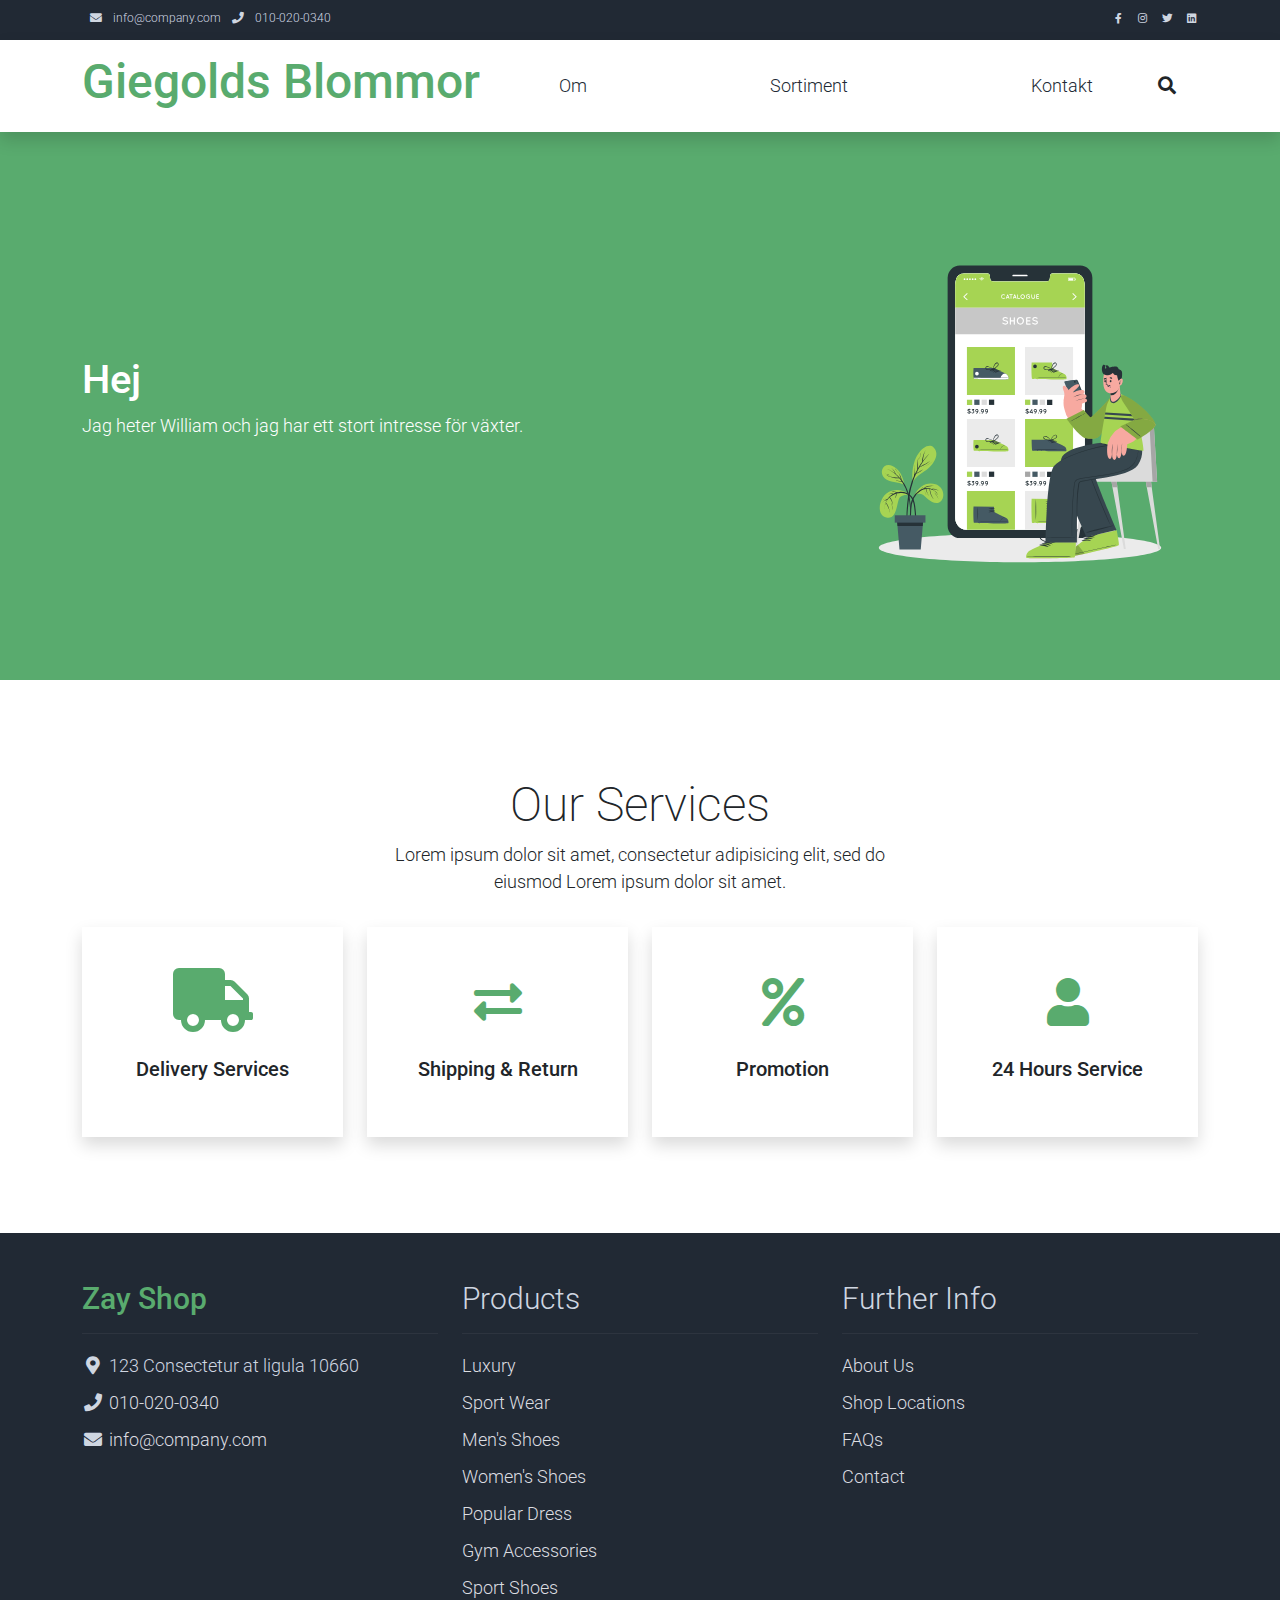
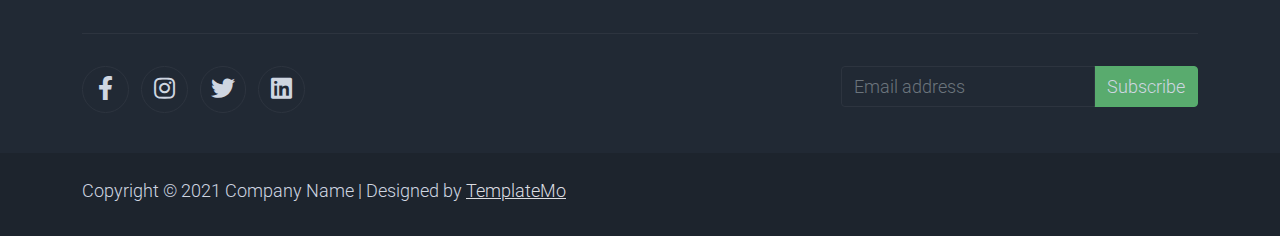
==== index.html @ 971dafe3 "first test ^^^^^^^^^^^" ====
<!DOCTYPE html>
<html lang="en">

<head>
    <title>Williams Blommor - hem</title>
    <meta charset="utf-8">
    <meta name="viewport" content="width=device-width, initial-scale=1">

    <link rel="apple-touch-icon" href="assets/img/apple-icon.png">
    <link rel="shortcut icon" type="image/x-icon" href="assets/img/favicon.ico">

    <link rel="stylesheet" href="assets/css/bootstrap.min.css">
    <link rel="stylesheet" href="assets/css/templatemo.css">
    <link rel="stylesheet" href="assets/css/custom.css">

    <!-- Load fonts style after rendering the layout styles -->
    <link rel="stylesheet" href="https://fonts.googleapis.com/css2?family=Roboto:wght@100;200;300;400;500;700;900&display=swap">
    <link rel="stylesheet" href="assets/css/fontawesome.min.css">
<!--
    
TemplateMo 559 Zay Shop

https://templatemo.com/tm-559-zay-shop

-->
</head>

<body>
    <!-- Start Top Nav -->
    <nav class="navbar navbar-expand-lg bg-dark navbar-light d-none d-lg-block" id="templatemo_nav_top">
        <div class="container text-light">
            <div class="w-100 d-flex justify-content-between">
                <div>
                    <i class="fa fa-envelope mx-2"></i>
                    <a class="navbar-sm-brand text-light text-decoration-none" href="mailto:info@company.com">info@company.com</a>
                    <i class="fa fa-phone mx-2"></i>
                    <a class="navbar-sm-brand text-light text-decoration-none" href="tel:010-020-0340">010-020-0340</a>
                </div>
                <div>
                    <a class="text-light" href="https://fb.com/templatemo" target="_blank" rel="sponsored"><i class="fab fa-facebook-f fa-sm fa-fw me-2"></i></a>
                    <a class="text-light" href="https://www.instagram.com/" target="_blank"><i class="fab fa-instagram fa-sm fa-fw me-2"></i></a>
                    <a class="text-light" href="https://twitter.com/" target="_blank"><i class="fab fa-twitter fa-sm fa-fw me-2"></i></a>
                    <a class="text-light" href="https://www.linkedin.com/" target="_blank"><i class="fab fa-linkedin fa-sm fa-fw"></i></a>
                </div>
            </div>
        </div>
    </nav>
    <!-- Close Top Nav -->


    <!-- Header -->
    <nav class="navbar navbar-expand-lg navbar-light shadow">
        <div class="container d-flex justify-content-between align-items-center">

            <a class="navbar-brand text-success logo h1 align-self-center" href="index.html">
                Giegolds Blommor
            </a>

            <button class="navbar-toggler border-0" type="button" data-bs-toggle="collapse" data-bs-target="#templatemo_main_nav" aria-controls="navbarSupportedContent" aria-expanded="false" aria-label="Toggle navigation">
                <span class="navbar-toggler-icon"></span>
            </button>

            <div class="align-self-center collapse navbar-collapse flex-fill  d-lg-flex justify-content-lg-between" id="templatemo_main_nav">
                <div class="flex-fill">
                    <ul class="nav navbar-nav d-flex justify-content-between mx-lg-auto">
                        <li class="nav-item">
                            <a class="nav-link" href="index.html">Om</a>
                        </li>
                        <li class="nav-item">
                            <a class="nav-link" href="shop.html">Sortiment</a>
                        </li>
                        <li class="nav-item">
                            <a class="nav-link" href="contact.html">Kontakt</a>
                        </li>
                    </ul>
                </div>
                <div class="navbar align-self-center d-flex">
                    <div class="d-lg-none flex-sm-fill mt-3 mb-4 col-7 col-sm-auto pr-3">
                        <div class="input-group">
                            <input type="text" class="form-control" id="inputMobileSearch" placeholder="Search ...">
                            <div class="input-group-text">
                                <i class="fa fa-fw fa-search"></i>
                            </div>
                        </div>
                    </div>
                    <a class="nav-icon d-none d-lg-inline" href="#" data-bs-toggle="modal" data-bs-target="#templatemo_search">
                        <i class="fa fa-fw fa-search text-dark mr-2"></i>
                    </a>
                </div>
            </div>

        </div>
    </nav>
    <!-- Close Header -->

    <!-- Modal -->
    <div class="modal fade bg-white" id="templatemo_search" tabindex="-1" role="dialog" aria-labelledby="exampleModalLabel" aria-hidden="true">
        <div class="modal-dialog modal-lg" role="document">
            <div class="w-100 pt-1 mb-5 text-right">
                <button type="button" class="btn-close" data-bs-dismiss="modal" aria-label="Close"></button>
            </div>
            <form action="" method="get" class="modal-content modal-body border-0 p-0">
                <div class="input-group mb-2">
                    <input type="text" class="form-control" id="inputModalSearch" name="q" placeholder="Search ...">
                    <button type="submit" class="input-group-text bg-success text-light">
                        <i class="fa fa-fw fa-search text-white"></i>
                    </button>
                </div>
            </form>
        </div>
    </div>



    <section class="bg-success py-5">
        <div class="container">
            <div class="row align-items-center py-5">
                <div class="col-md-8 text-white">
                    <h1>Hej</h1>
                    <p>
                        Jag heter William och jag har ett stort intresse för växter.
                    </p>
                </div>
                <div class="col-md-4">
                    <img src="assets/img/about-hero.svg" alt="About Hero">
                </div>
            </div>
        </div>
    </section>
    <!-- Close Banner -->

    <!-- Start Section -->
    <section class="container py-5">
        <div class="row text-center pt-5 pb-3">
            <div class="col-lg-6 m-auto">
                <h1 class="h1">Our Services</h1>
                <p>
                    Lorem ipsum dolor sit amet, consectetur adipisicing elit, sed do eiusmod
                    Lorem ipsum dolor sit amet.
                </p>
            </div>
        </div>
        <div class="row">

            <div class="col-md-6 col-lg-3 pb-5">
                <div class="h-100 py-5 services-icon-wap shadow">
                    <div class="h1 text-success text-center"><i class="fa fa-truck fa-lg"></i></div>
                    <h2 class="h5 mt-4 text-center">Delivery Services</h2>
                </div>
            </div>

            <div class="col-md-6 col-lg-3 pb-5">
                <div class="h-100 py-5 services-icon-wap shadow">
                    <div class="h1 text-success text-center"><i class="fas fa-exchange-alt"></i></div>
                    <h2 class="h5 mt-4 text-center">Shipping & Return</h2>
                </div>
            </div>

            <div class="col-md-6 col-lg-3 pb-5">
                <div class="h-100 py-5 services-icon-wap shadow">
                    <div class="h1 text-success text-center"><i class="fa fa-percent"></i></div>
                    <h2 class="h5 mt-4 text-center">Promotion</h2>
                </div>
            </div>

            <div class="col-md-6 col-lg-3 pb-5">
                <div class="h-100 py-5 services-icon-wap shadow">
                    <div class="h1 text-success text-center"><i class="fa fa-user"></i></div>
                    <h2 class="h5 mt-4 text-center">24 Hours Service</h2>
                </div>
            </div>
        </div>
    </section>
    <!-- End Section -->

    <!-- Start Footer -->
    <footer class="bg-dark" id="tempaltemo_footer">
        <div class="container">
            <div class="row">

                <div class="col-md-4 pt-5">
                    <h2 class="h2 text-success border-bottom pb-3 border-light logo">Zay Shop</h2>
                    <ul class="list-unstyled text-light footer-link-list">
                        <li>
                            <i class="fas fa-map-marker-alt fa-fw"></i>
                            123 Consectetur at ligula 10660
                        </li>
                        <li>
                            <i class="fa fa-phone fa-fw"></i>
                            <a class="text-decoration-none" href="tel:010-020-0340">010-020-0340</a>
                        </li>
                        <li>
                            <i class="fa fa-envelope fa-fw"></i>
                            <a class="text-decoration-none" href="mailto:info@company.com">info@company.com</a>
                        </li>
                    </ul>
                </div>

                <div class="col-md-4 pt-5">
                    <h2 class="h2 text-light border-bottom pb-3 border-light">Products</h2>
                    <ul class="list-unstyled text-light footer-link-list">
                        <li><a class="text-decoration-none" href="#">Luxury</a></li>
                        <li><a class="text-decoration-none" href="#">Sport Wear</a></li>
                        <li><a class="text-decoration-none" href="#">Men's Shoes</a></li>
                        <li><a class="text-decoration-none" href="#">Women's Shoes</a></li>
                        <li><a class="text-decoration-none" href="#">Popular Dress</a></li>
                        <li><a class="text-decoration-none" href="#">Gym Accessories</a></li>
                        <li><a class="text-decoration-none" href="#">Sport Shoes</a></li>
                    </ul>
                </div>

                <div class="col-md-4 pt-5">
                    <h2 class="h2 text-light border-bottom pb-3 border-light">Further Info</h2>
                    <ul class="list-unstyled text-light footer-link-list">
                        <li><a class="text-decoration-none" href="#">About Us</a></li>
                        <li><a class="text-decoration-none" href="#">Shop Locations</a></li>
                        <li><a class="text-decoration-none" href="#">FAQs</a></li>
                        <li><a class="text-decoration-none" href="#">Contact</a></li>
                    </ul>
                </div>

            </div>

            <div class="row text-light mb-4">
                <div class="col-12 mb-3">
                    <div class="w-100 my-3 border-top border-light"></div>
                </div>
                <div class="col-auto me-auto">
                    <ul class="list-inline text-left footer-icons">
                        <li class="list-inline-item border border-light rounded-circle text-center">
                            <a rel="nofollow" class="text-light text-decoration-none" target="_blank" href="http://fb.com/templatemo"><i class="fab fa-facebook-f fa-lg fa-fw"></i></a>
                        </li>
                        <li class="list-inline-item border border-light rounded-circle text-center">
                            <a class="text-light text-decoration-none" target="_blank" href="https://www.instagram.com/"><i class="fab fa-instagram fa-lg fa-fw"></i></a>
                        </li>
                        <li class="list-inline-item border border-light rounded-circle text-center">
                            <a class="text-light text-decoration-none" target="_blank" href="https://twitter.com/"><i class="fab fa-twitter fa-lg fa-fw"></i></a>
                        </li>
                        <li class="list-inline-item border border-light rounded-circle text-center">
                            <a class="text-light text-decoration-none" target="_blank" href="https://www.linkedin.com/"><i class="fab fa-linkedin fa-lg fa-fw"></i></a>
                        </li>
                    </ul>
                </div>
                <div class="col-auto">
                    <label class="sr-only" for="subscribeEmail">Email address</label>
                    <div class="input-group mb-2">
                        <input type="text" class="form-control bg-dark border-light" id="subscribeEmail" placeholder="Email address">
                        <div class="input-group-text btn-success text-light">Subscribe</div>
                    </div>
                </div>
            </div>
        </div>

        <div class="w-100 bg-black py-3">
            <div class="container">
                <div class="row pt-2">
                    <div class="col-12">
                        <p class="text-left text-light">
                            Copyright &copy; 2021 Company Name 
                            | Designed by <a rel="sponsored" href="https://templatemo.com/page/1" target="_blank">TemplateMo</a>
                        </p>
                    </div>
                </div>
            </div>
        </div>

    </footer>
    <!-- End Footer -->

    <!-- Start Script -->
    <script src="assets/js/jquery-1.11.0.min.js"></script>
    <script src="assets/js/jquery-migrate-1.2.1.min.js"></script>
    <script src="assets/js/bootstrap.bundle.min.js"></script>
    <script src="assets/js/templatemo.js"></script>
    <script src="assets/js/custom.js"></script>
    <!-- End Script -->
</body>

</html>
---- assets/css/templatemo.css ----
/*

TemplateMo 559 Zay Shop

https://templatemo.com/tm-559-zay-shop

---------------------------------------------
Table of contents
------------------------------------------------
1. Typography
2. General
3. Nav
4. Hero Carousel
5. Accordion
6. Shop
7. Product
8. Carousel Hero
9. Carousel Brand
10. Services
11. Contact map
12. Footer
13. Small devices (landscape phones, 576px and up)
14. Medium devices (tablets, 768px and up)
15. Large devices (desktops, 992px and up)
16. Extra large devices (large desktops, 1200px and up)
--------------------------------------------- */




/* Typography */
body, ul, li, p, a, label, input, div {
  font-family: 'Roboto', sans-serif;
  font-size: 18px !important;
  font-weight: 300 !important;
}
.h1 {
  font-family: 'Roboto', sans-serif;
  font-size: 48px !important;
  font-weight: 200 !important;
}
.h2 {
  font-family: 'Roboto', sans-serif;
  font-size: 30px !important;
  font-weight: 300;
}
.h3 {
  font-family: 'Roboto', sans-serif;
  font-size: 22px !important;
}
/* General */
.logo { font-weight: 500 !important;}
.text-warning {  color: #ede861 !important;}
.text-muted { color: #bcbcbc !important;}
.text-success { color: #59ab6e !important;}
.text-light { color: #cfd6e1 !important;}
.bg-dark { background-color: #212934 !important;}
.bg-light { background-color: #e9eef5 !important;}
.bg-black { background-color: #1d242d !important;}
.bg-success { background-color: #59ab6e !important;}
.btn-success {
  background-color: #59ab6e !important;
  border-color: #56ae6c !important;
}
.pagination .page-link:hover {color: #000;}
.pagination .page-link:hover, .pagination .page-link.active {
  background-color: #69bb7e;
  color: #fff;
}
/* Nav */
#templatemo_nav_top { min-height: 40px;}
#templatemo_nav_top * { font-size: .9em !important;}
#templatemo_main_nav a { color: #212934;}
#templatemo_main_nav a:hover { color: #69bb7e;}
#templatemo_main_nav .navbar .nav-icon { margin-right: 20px;}

/* Hero Carousel */
#template-mo-zay-hero-carousel { background: #efefef !important;}
/* Accordion */
.templatemo-accordion a { color: #000;}
.templatemo-accordion a:hover { color: #333d4a;}
/* Shop */
.shop-top-menu a:hover { color: #69bb7e !important;}
/* Product */
.product-wap { box-shadow: 0px 5px 10px 0px rgba(0, 0, 0, 0.10);}
.product-wap .product-color-dot.color-dot-red { background:#f71515;}
.product-wap .product-color-dot.color-dot-blue { background:#6db4fe;}
.product-wap .product-color-dot.color-dot-black { background:#000000;}
.product-wap .product-color-dot.color-dot-light { background:#e0e0e0;}
.product-wap .product-color-dot.color-dot-green { background:#0bff7e;}
.card.product-wap .card .product-overlay {
  background: rgba(0,0,0,.2);
  visibility: hidden;
  opacity: 0;
  transition: .3s;
}
.card.product-wap:hover .card .product-overlay {
  visibility: visible;
  opacity: 1;
}
.card.product-wap a { color: #000;}
#carousel-related-product .slick-slide:focus { outline: none !important;}
#carousel-related-product .slick-dots li button:before {
  font-size: 15px;
  margin-top: 20px;
}
/* Brand */
.brand-img {
  filter: grayscale(100%);
  opacity: 0.5;
  transition: .5s;
}
.brand-img:hover {
  filter: grayscale(0%);
  opacity: 1;
}
/* Carousel Hero */
#template-mo-zay-hero-carousel .carousel-indicators li {
  margin-top: -50px;
  background-color: #59ab6e;
}
#template-mo-zay-hero-carousel .carousel-control-next i,
#template-mo-zay-hero-carousel .carousel-control-prev i {
  color: #59ab6e !important;
  font-size: 2.8em !important;
}
/* Carousel Brand */
.tempaltemo-carousel .h1 {
  font-size: .5em !important;
  color: #000 !important;
}
/* Services */
.services-icon-wap {transition: .3s;}
.services-icon-wap:hover, .services-icon-wap:hover i {color: #fff;}
.services-icon-wap:hover {background: #69bb7e;}
/* Contact map */
.leaflet-control a, .leaflet-control { font-size: 10px !important;}
.form-control { border: 1px solid #e8e8e8;}
/* Footer */
#tempaltemo_footer a { color: #dcdde1;}
#tempaltemo_footer a:hover { color: #68bb7d;}
#tempaltemo_footer ul.footer-link-list li { padding-top: 10px;}
#tempaltemo_footer ul.footer-icons li {
  width: 2.6em;
  height: 2.6em;
  line-height: 2.6em;
}
#tempaltemo_footer ul.footer-icons li:hover {
  background-color: #cfd6e1;
  transition: .5s;
}
#tempaltemo_footer ul.footer-icons li:hover i {
  color: #212934;
  transition: .5s;
}
#tempaltemo_footer .border-light { border-color: #2d343f !important;}
/*
// Extra small devices (portrait phones, less than 576px)
// No media query since this is the default in Bootstrap
*/
/* Small devices (landscape phones, 576px and up)*/
.product-wap .h3, .product-wap li, .product-wap i, .product-wap p {
  font-size: 12px !important;
}
.product-wap .product-color-dot {
  width: 6px;
  height: 6px;
}

@media (min-width: 576px) {
  .tempaltemo-carousel .h1 { font-size: 1em !important;}
}

/*// Medium devices (tablets, 768px and up)*/
@media (min-width: 768px) {
  #templatemo_main_nav .navbar-nav {max-width: 450px;}
 }

/* Large devices (desktops, 992px and up)*/
@media (min-width: 992px) {
  #templatemo_main_nav .navbar-nav {max-width: 550px;}
  #template-mo-zay-hero-carousel .carousel-item {min-height: 30rem !important;}
  .product-wap .h3, .product-wap li, .product-wap i, .product-wap p {font-size: 18px !important;}
  .product-wap .product-color-dot {
    width: 12px;
    height: 12px;
  }
}

/* Extra large devices (large desktops, 1200px and up)*/
@media (min-width: 1200px) {}
---- assets/css/custom.css ----
/* ------------------------------- CART PAGE -------------------------------- */
.products-container {
    max-width: 650px;
    justify-content: space-around;
    margin: 0 auto;
    margin-top: 50px;
}

.products-container ion-icon {
    font-size: 25px;
    color: blue;
    margin-left: 10px;
    margin-right: 10px;
    cursor: pointer;
}

.product-header{
    display: flex;
    justify-content: flex-start;
    width: 100%;
    max-width: 650px;
    border-bottom: 4px solid lightgray;
    margin: 0 auto;
}

.product-title {
    width: 45%;
}

.price {
    width: 15%;
    display: flex;
    border-bottom: 1px solid lightgray;
    align-items: center;
    margin: 0 auto;
}

.quantity {
    width: 30%;
    border-bottom: 1px solid lightgray;
    display: flex;
    align-items: center;
    margin: 0 auto;
}
.total {
    width: 10%;
    border-bottom: 1px solid lightgray;
    display: flex;
    align-items: center;
    margin: 0 auto;
}

.product{
    width: 45%;
    display: flex;
    justify-content: space-around;
    align-items: center;
    padding: 10px 0;
    border-bottom: 1px solid lightgray;
}

.product ion-icon{
    cursor: pointer;
}
.products{
    width: 100%;
    display: flex;
    flex-wrap: wrap;
}

.products img{
    width: 75px;
}

.basketTotalContainer{
    display: flex;
    justify-content: flex-end;
    width: 100%;
    padding: 10px 0;
}

.basketTotalTitle{
    width: 30%;
}

.basketTotal {
    width: 10%;
}
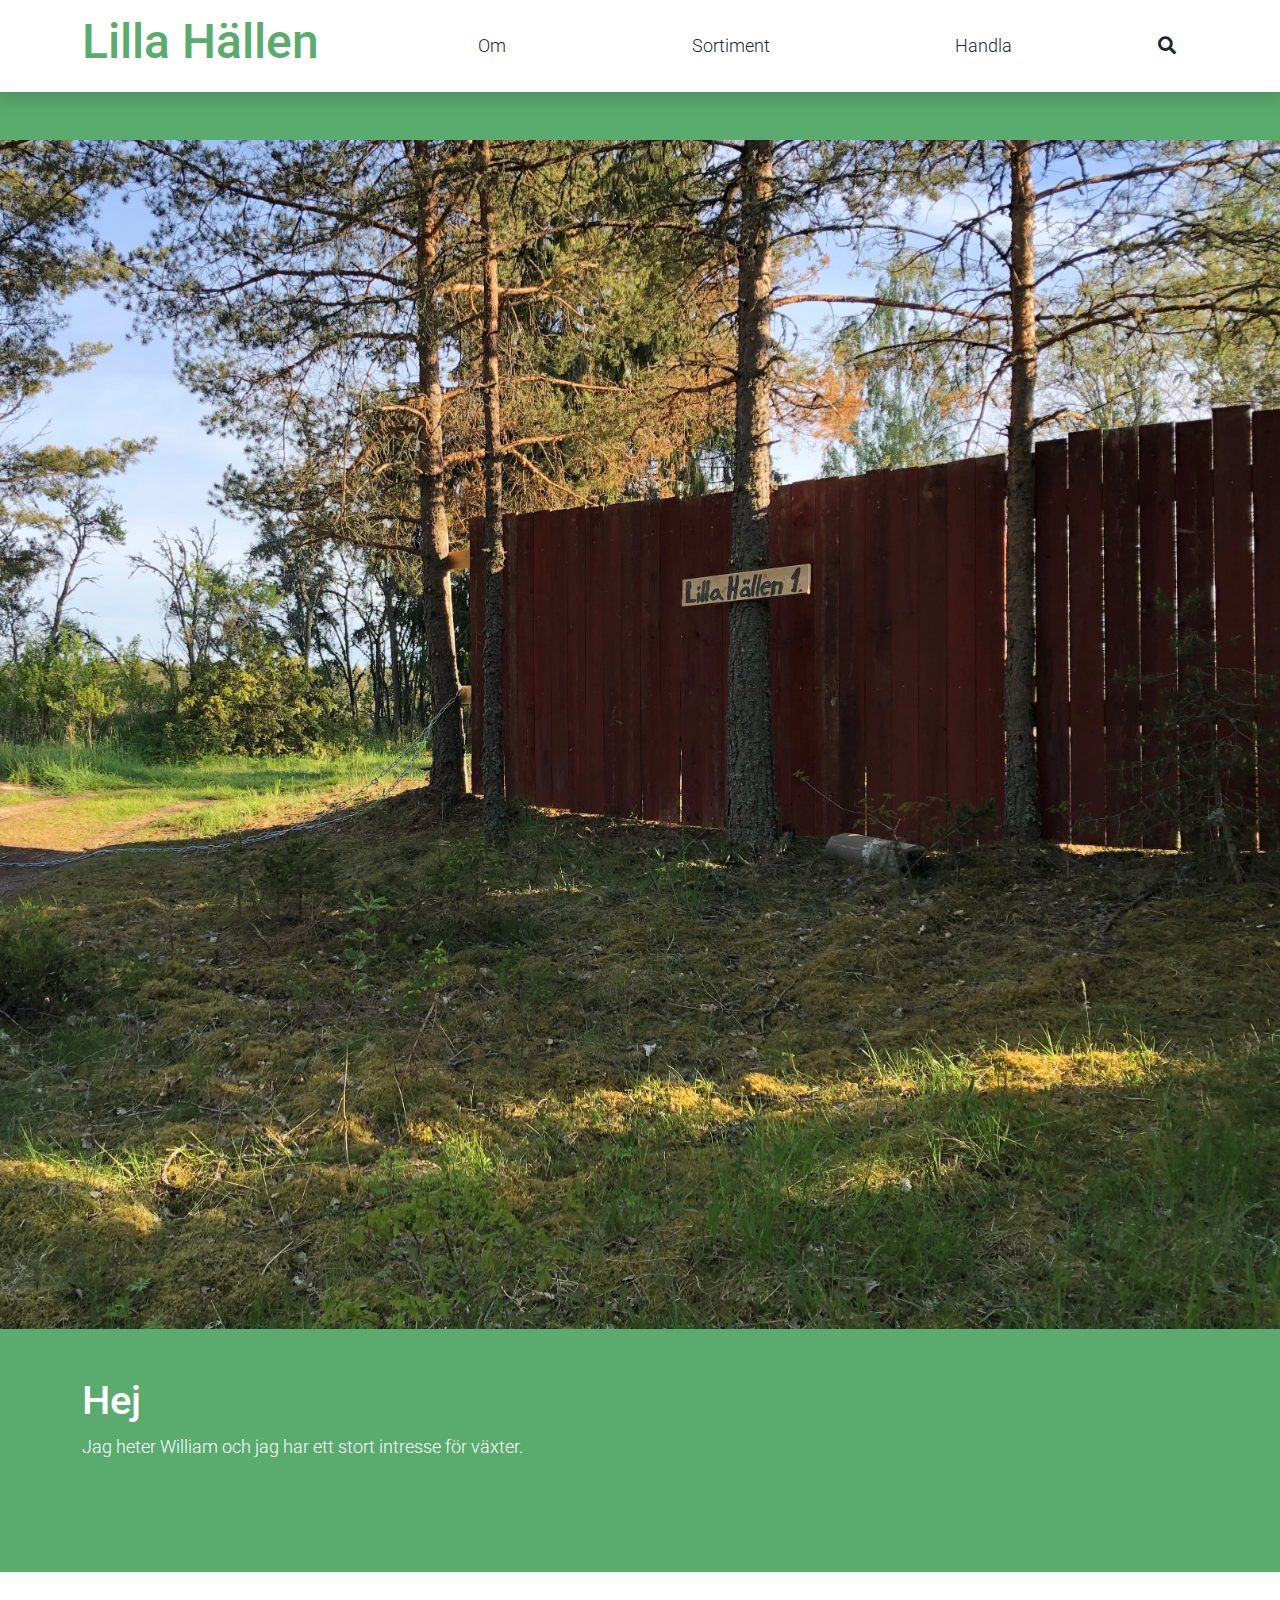
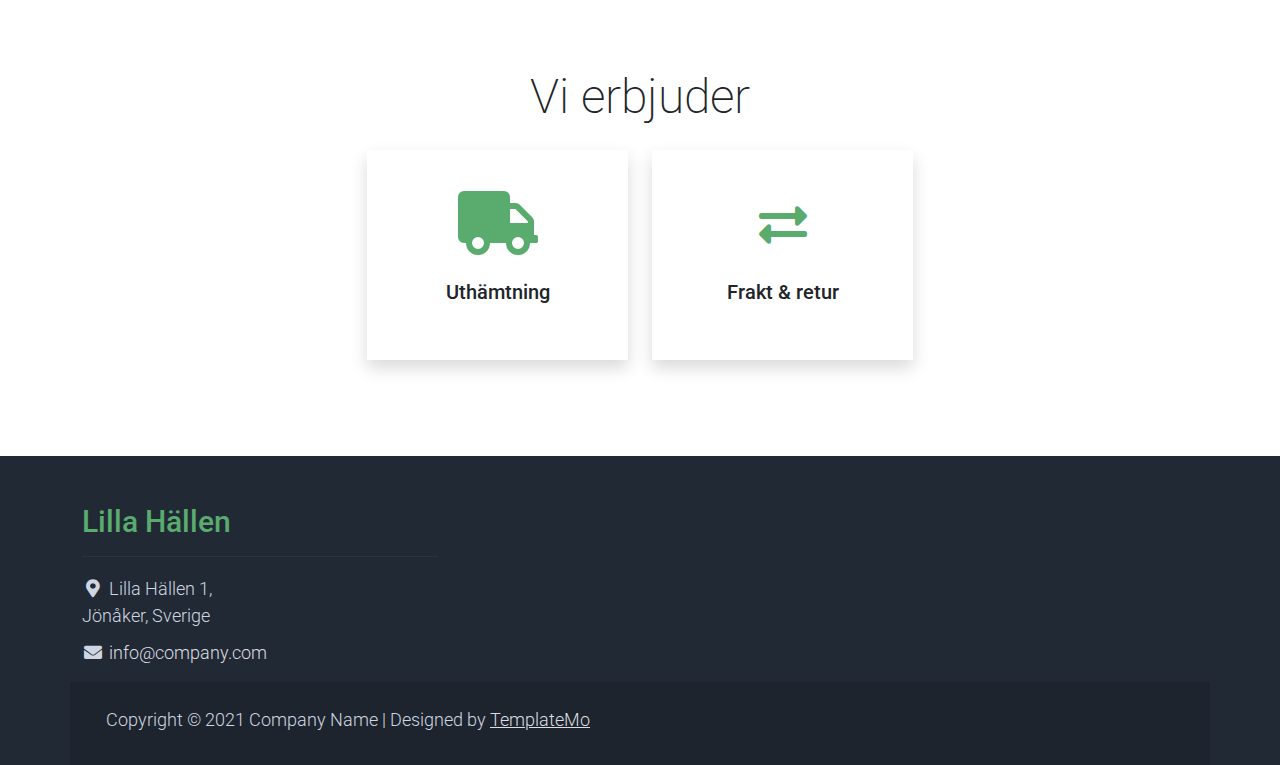
==== commit 9aef9beb: "update" ====
--- a/index.html
+++ b/index.html
@@ -2,7 +2,7 @@
 <html lang="en">
 
 <head>
-    <title>Williams Blommor - hem</title>
+    <title>Lilla Hällen - hem</title>
     <meta charset="utf-8">
     <meta name="viewport" content="width=device-width, initial-scale=1">
 
@@ -26,26 +26,6 @@
 </head>
 
 <body>
-    <!-- Start Top Nav -->
-    <nav class="navbar navbar-expand-lg bg-dark navbar-light d-none d-lg-block" id="templatemo_nav_top">
-        <div class="container text-light">
-            <div class="w-100 d-flex justify-content-between">
-                <div>
-                    <i class="fa fa-envelope mx-2"></i>
-                    <a class="navbar-sm-brand text-light text-decoration-none" href="mailto:info@company.com">info@company.com</a>
-                    <i class="fa fa-phone mx-2"></i>
-                    <a class="navbar-sm-brand text-light text-decoration-none" href="tel:010-020-0340">010-020-0340</a>
-                </div>
-                <div>
-                    <a class="text-light" href="https://fb.com/templatemo" target="_blank" rel="sponsored"><i class="fab fa-facebook-f fa-sm fa-fw me-2"></i></a>
-                    <a class="text-light" href="https://www.instagram.com/" target="_blank"><i class="fab fa-instagram fa-sm fa-fw me-2"></i></a>
-                    <a class="text-light" href="https://twitter.com/" target="_blank"><i class="fab fa-twitter fa-sm fa-fw me-2"></i></a>
-                    <a class="text-light" href="https://www.linkedin.com/" target="_blank"><i class="fab fa-linkedin fa-sm fa-fw"></i></a>
-                </div>
-            </div>
-        </div>
-    </nav>
-    <!-- Close Top Nav -->
 
 
     <!-- Header -->
@@ -53,7 +33,7 @@
         <div class="container d-flex justify-content-between align-items-center">
 
             <a class="navbar-brand text-success logo h1 align-self-center" href="index.html">
-                Giegolds Blommor
+                Lilla Hällen
             </a>
 
             <button class="navbar-toggler border-0" type="button" data-bs-toggle="collapse" data-bs-target="#templatemo_main_nav" aria-controls="navbarSupportedContent" aria-expanded="false" aria-label="Toggle navigation">
@@ -70,7 +50,7 @@
                             <a class="nav-link" href="shop.html">Sortiment</a>
                         </li>
                         <li class="nav-item">
-                            <a class="nav-link" href="contact.html">Kontakt</a>
+                            <a class="nav-link" href="contact.html">Handla</a>
                         </li>
                     </ul>
                 </div>
@@ -110,9 +90,8 @@
         </div>
     </div>
 
-
-
-    <section class="bg-success py-5">
+    <section class="bg-success py-5 ">
+        <img class="picture" src="assets/img/lilla-hällen.jpg" >
         <div class="container">
             <div class="row align-items-center py-5">
                 <div class="col-md-8 text-white">
@@ -121,9 +100,7 @@
                         Jag heter William och jag har ett stort intresse för växter.
                     </p>
                 </div>
-                <div class="col-md-4">
-                    <img src="assets/img/about-hero.svg" alt="About Hero">
-                </div>
+
             </div>
         </div>
     </section>
@@ -133,42 +110,25 @@
     <section class="container py-5">
         <div class="row text-center pt-5 pb-3">
             <div class="col-lg-6 m-auto">
-                <h1 class="h1">Our Services</h1>
-                <p>
-                    Lorem ipsum dolor sit amet, consectetur adipisicing elit, sed do eiusmod
-                    Lorem ipsum dolor sit amet.
-                </p>
+                <h1 class="h1">Vi erbjuder</h1>
             </div>
         </div>
-        <div class="row">
+        <div class="row justify-content-center">
 
             <div class="col-md-6 col-lg-3 pb-5">
                 <div class="h-100 py-5 services-icon-wap shadow">
                     <div class="h1 text-success text-center"><i class="fa fa-truck fa-lg"></i></div>
-                    <h2 class="h5 mt-4 text-center">Delivery Services</h2>
+                    <h2 class="h5 mt-4 text-center">Uthämtning</h2>
                 </div>
             </div>
 
             <div class="col-md-6 col-lg-3 pb-5">
                 <div class="h-100 py-5 services-icon-wap shadow">
                     <div class="h1 text-success text-center"><i class="fas fa-exchange-alt"></i></div>
-                    <h2 class="h5 mt-4 text-center">Shipping & Return</h2>
+                    <h2 class="h5 mt-4 text-center">Frakt & retur</h2>
                 </div>
             </div>
-
-            <div class="col-md-6 col-lg-3 pb-5">
-                <div class="h-100 py-5 services-icon-wap shadow">
-                    <div class="h1 text-success text-center"><i class="fa fa-percent"></i></div>
-                    <h2 class="h5 mt-4 text-center">Promotion</h2>
-                </div>
-            </div>
-
-            <div class="col-md-6 col-lg-3 pb-5">
-                <div class="h-100 py-5 services-icon-wap shadow">
-                    <div class="h1 text-success text-center"><i class="fa fa-user"></i></div>
-                    <h2 class="h5 mt-4 text-center">24 Hours Service</h2>
-                </div>
-            </div>
+            
         </div>
     </section>
     <!-- End Section -->
@@ -179,15 +139,12 @@
             <div class="row">
 
                 <div class="col-md-4 pt-5">
-                    <h2 class="h2 text-success border-bottom pb-3 border-light logo">Zay Shop</h2>
+                    <h2 class="h2 text-success border-bottom pb-3 border-light logo">Lilla Hällen</h2>
                     <ul class="list-unstyled text-light footer-link-list">
                         <li>
                             <i class="fas fa-map-marker-alt fa-fw"></i>
-                            123 Consectetur at ligula 10660
-                        </li>
-                        <li>
-                            <i class="fa fa-phone fa-fw"></i>
-                            <a class="text-decoration-none" href="tel:010-020-0340">010-020-0340</a>
+                            Lilla Hällen 1, <br>
+                            Jönåker, Sverige
                         </li>
                         <li>
                             <i class="fa fa-envelope fa-fw"></i>
@@ -196,60 +153,7 @@
                     </ul>
                 </div>
 
-                <div class="col-md-4 pt-5">
-                    <h2 class="h2 text-light border-bottom pb-3 border-light">Products</h2>
-                    <ul class="list-unstyled text-light footer-link-list">
-                        <li><a class="text-decoration-none" href="#">Luxury</a></li>
-                        <li><a class="text-decoration-none" href="#">Sport Wear</a></li>
-                        <li><a class="text-decoration-none" href="#">Men's Shoes</a></li>
-                        <li><a class="text-decoration-none" href="#">Women's Shoes</a></li>
-                        <li><a class="text-decoration-none" href="#">Popular Dress</a></li>
-                        <li><a class="text-decoration-none" href="#">Gym Accessories</a></li>
-                        <li><a class="text-decoration-none" href="#">Sport Shoes</a></li>
-                    </ul>
-                </div>
 
-                <div class="col-md-4 pt-5">
-                    <h2 class="h2 text-light border-bottom pb-3 border-light">Further Info</h2>
-                    <ul class="list-unstyled text-light footer-link-list">
-                        <li><a class="text-decoration-none" href="#">About Us</a></li>
-                        <li><a class="text-decoration-none" href="#">Shop Locations</a></li>
-                        <li><a class="text-decoration-none" href="#">FAQs</a></li>
-                        <li><a class="text-decoration-none" href="#">Contact</a></li>
-                    </ul>
-                </div>
-
-            </div>
-
-            <div class="row text-light mb-4">
-                <div class="col-12 mb-3">
-                    <div class="w-100 my-3 border-top border-light"></div>
-                </div>
-                <div class="col-auto me-auto">
-                    <ul class="list-inline text-left footer-icons">
-                        <li class="list-inline-item border border-light rounded-circle text-center">
-                            <a rel="nofollow" class="text-light text-decoration-none" target="_blank" href="http://fb.com/templatemo"><i class="fab fa-facebook-f fa-lg fa-fw"></i></a>
-                        </li>
-                        <li class="list-inline-item border border-light rounded-circle text-center">
-                            <a class="text-light text-decoration-none" target="_blank" href="https://www.instagram.com/"><i class="fab fa-instagram fa-lg fa-fw"></i></a>
-                        </li>
-                        <li class="list-inline-item border border-light rounded-circle text-center">
-                            <a class="text-light text-decoration-none" target="_blank" href="https://twitter.com/"><i class="fab fa-twitter fa-lg fa-fw"></i></a>
-                        </li>
-                        <li class="list-inline-item border border-light rounded-circle text-center">
-                            <a class="text-light text-decoration-none" target="_blank" href="https://www.linkedin.com/"><i class="fab fa-linkedin fa-lg fa-fw"></i></a>
-                        </li>
-                    </ul>
-                </div>
-                <div class="col-auto">
-                    <label class="sr-only" for="subscribeEmail">Email address</label>
-                    <div class="input-group mb-2">
-                        <input type="text" class="form-control bg-dark border-light" id="subscribeEmail" placeholder="Email address">
-                        <div class="input-group-text btn-success text-light">Subscribe</div>
-                    </div>
-                </div>
-            </div>
-        </div>
 
         <div class="w-100 bg-black py-3">
             <div class="container">
--- a/assets/css/custom.css
+++ b/assets/css/custom.css
@@ -85,4 +85,15 @@
 
 .basketTotal {
     width: 10%;
+}
+
+.picture{
+    background-image: -moz-linear-gradient(top, rgba(0,0,0,0.5), rgba(0,0,0,0.5)), url("assets\img\lilla-hällen.jpg");
+		background-image: -webkit-linear-gradient(top, rgba(0,0,0,0.5), rgba(0,0,0,0.5)), url("assets\img\lilla-hällen.jpg");
+		background-image: -ms-linear-gradient(top, rgba(0,0,0,0.5), rgba(0,0,0,0.5)), url("assets\img\lilla-hällen.jpg");
+		background-image: linear-gradient(top, rgba(0,0,0,0.5), rgba(0,0,0,0.5)), url("assets\img\lilla-hällen.jpg");
+		background-position: center center;
+		background-repeat: no-repeat;
+        width: 100%;
+    
 }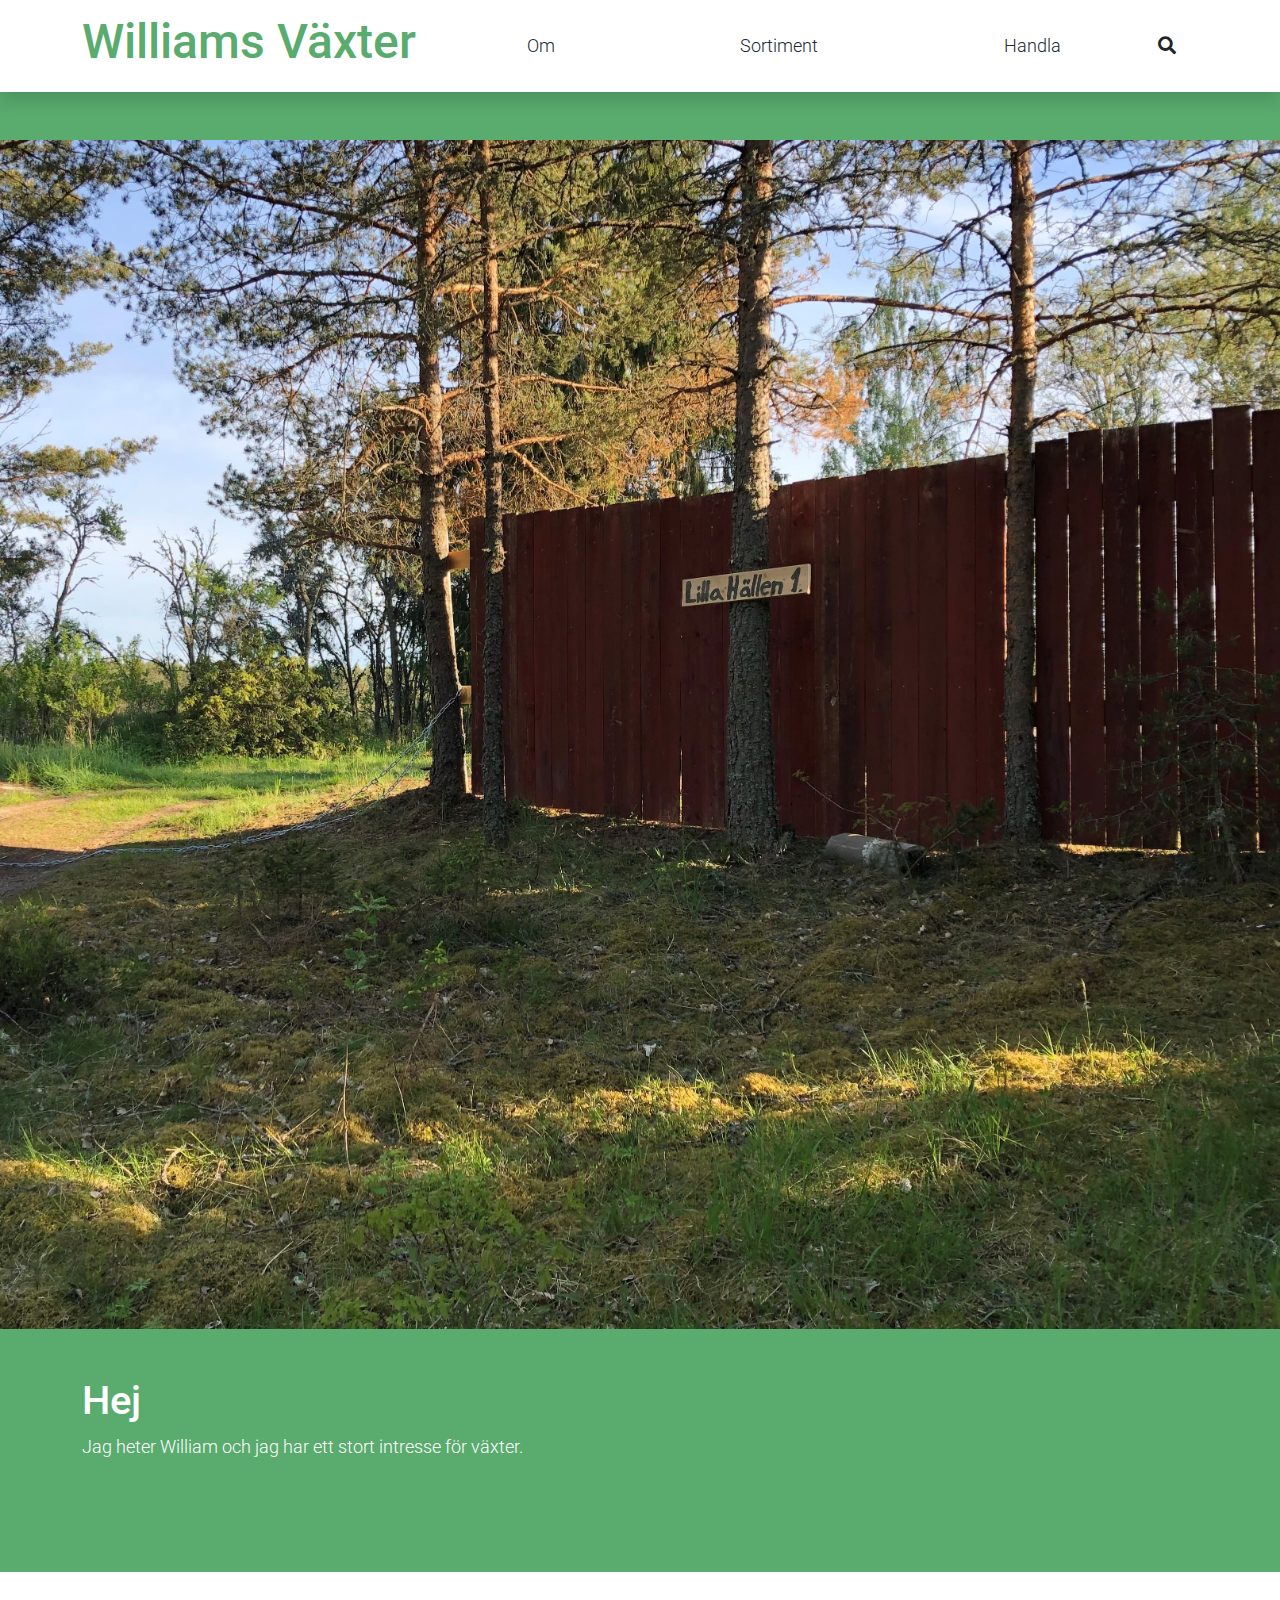
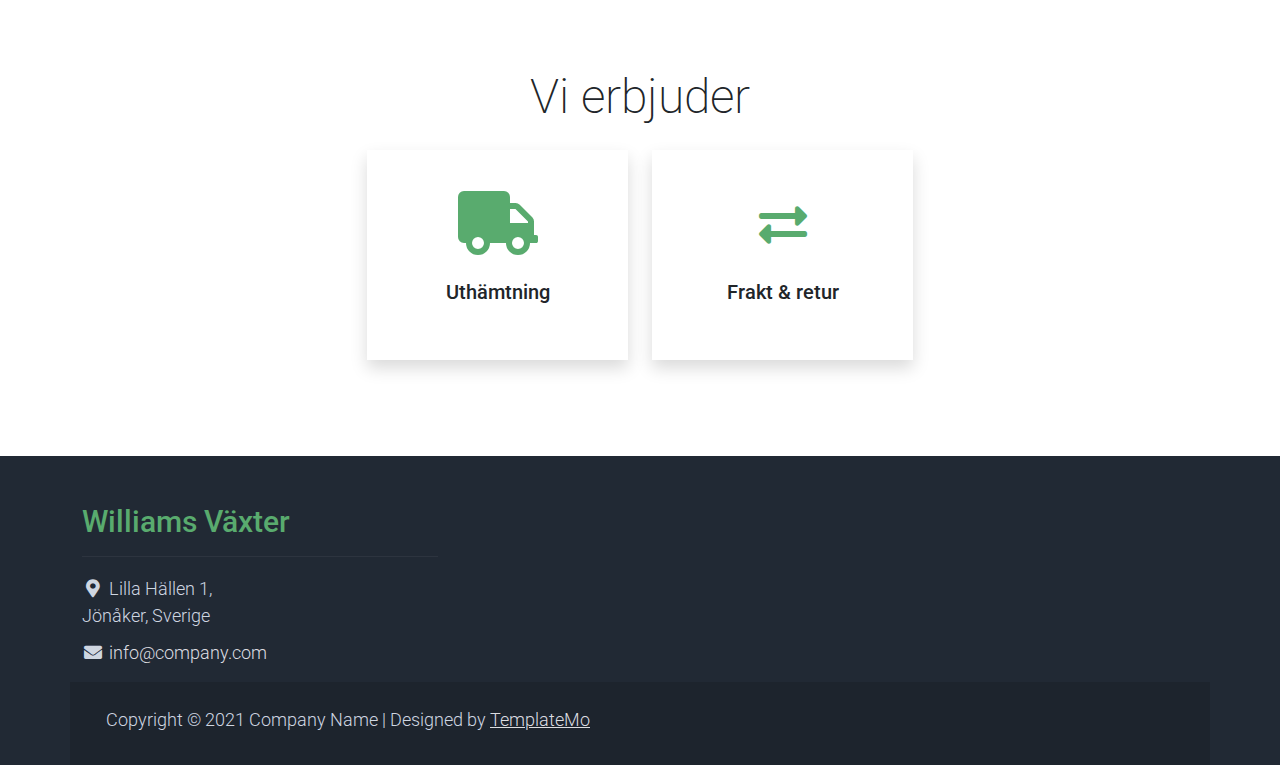
==== commit 25e58ac6: "ej i lager fixat. sökfunktion och mail kvar" ====
--- a/index.html
+++ b/index.html
@@ -2,7 +2,7 @@
 <html lang="en">
 
 <head>
-    <title>Lilla Hällen - hem</title>
+    <title>Williams Växter - hem</title>
     <meta charset="utf-8">
     <meta name="viewport" content="width=device-width, initial-scale=1">
 
@@ -33,7 +33,7 @@
         <div class="container d-flex justify-content-between align-items-center">
 
             <a class="navbar-brand text-success logo h1 align-self-center" href="index.html">
-                Lilla Hällen
+                Williams Växter
             </a>
 
             <button class="navbar-toggler border-0" type="button" data-bs-toggle="collapse" data-bs-target="#templatemo_main_nav" aria-controls="navbarSupportedContent" aria-expanded="false" aria-label="Toggle navigation">
@@ -139,7 +139,7 @@
             <div class="row">
 
                 <div class="col-md-4 pt-5">
-                    <h2 class="h2 text-success border-bottom pb-3 border-light logo">Lilla Hällen</h2>
+                    <h2 class="h2 text-success border-bottom pb-3 border-light logo">Williams Växter</h2>
                     <ul class="list-unstyled text-light footer-link-list">
                         <li>
                             <i class="fas fa-map-marker-alt fa-fw"></i>
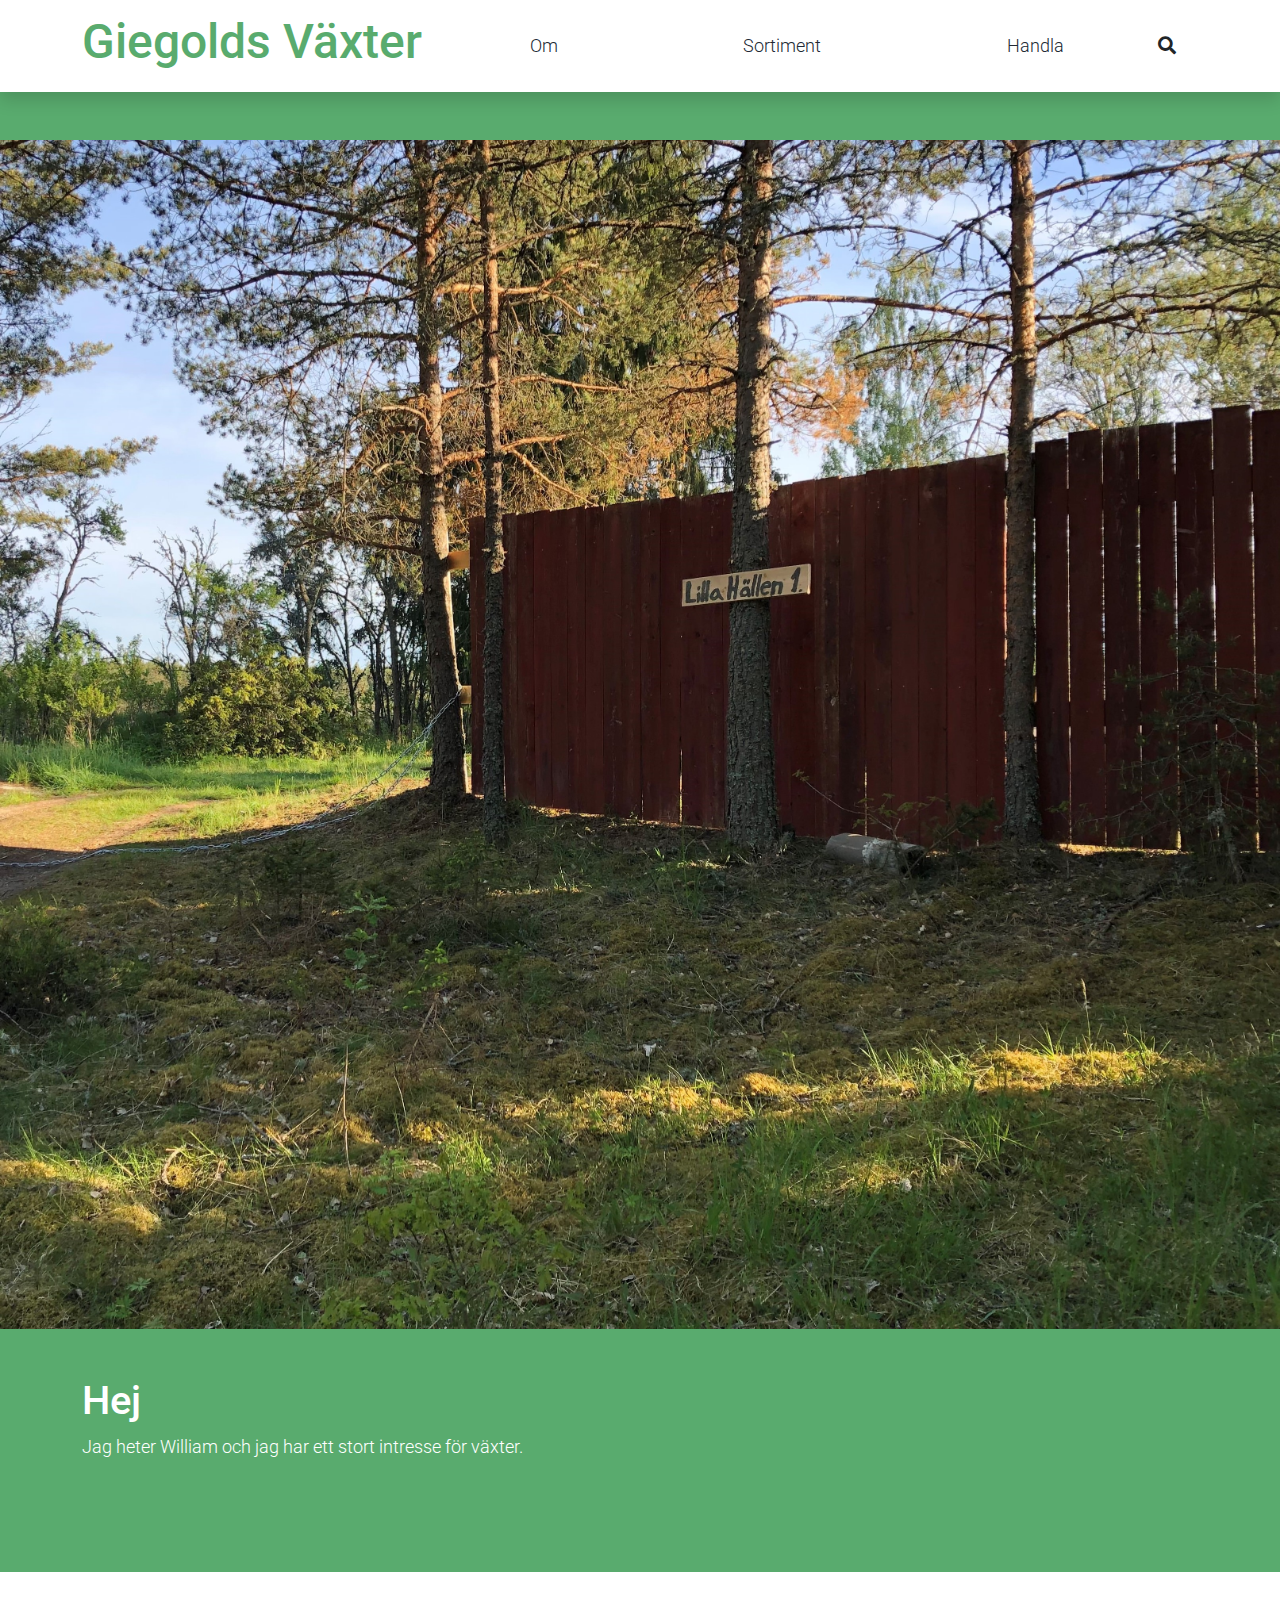
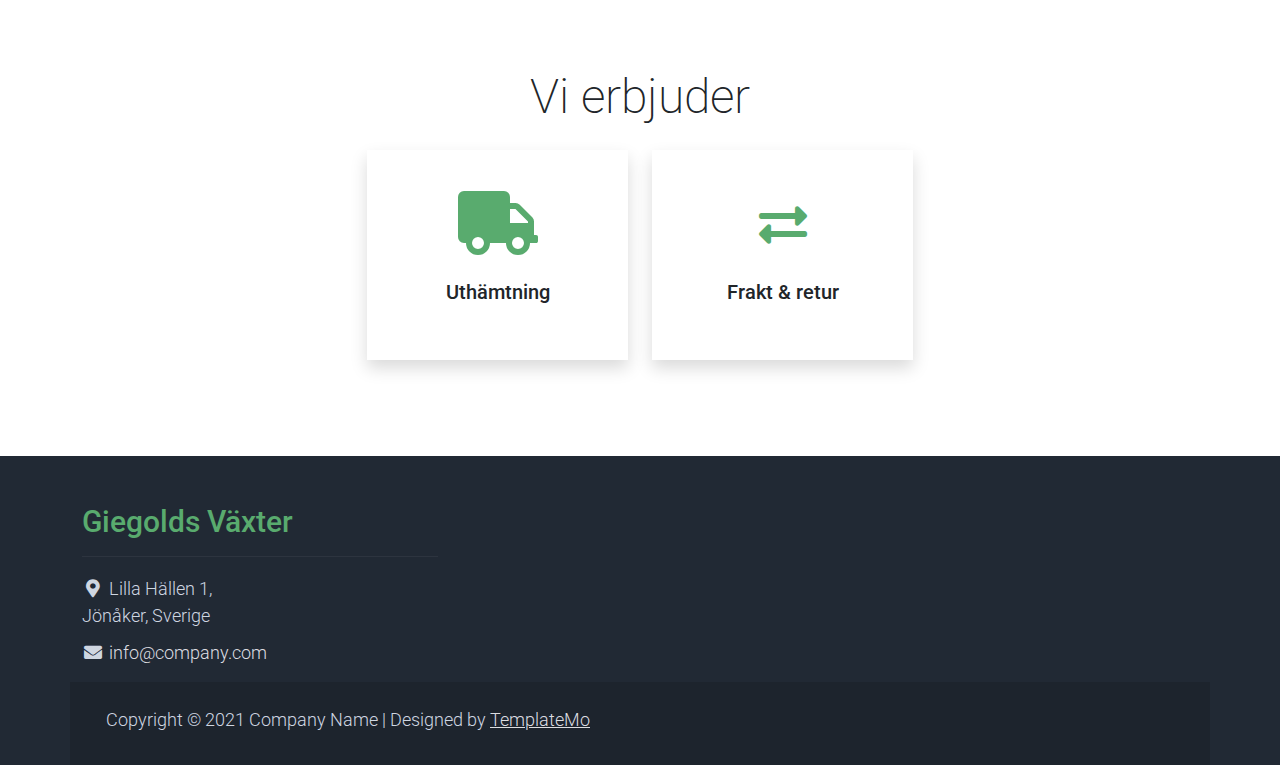
==== commit 3e42297b: "test igen" ====
--- a/index.html
+++ b/index.html
@@ -2,7 +2,7 @@
 <html lang="en">
 
 <head>
-    <title>Williams Växter - hem</title>
+    <title>Giegolds Växter - hem</title>
     <meta charset="utf-8">
     <meta name="viewport" content="width=device-width, initial-scale=1">
 
@@ -33,7 +33,7 @@
         <div class="container d-flex justify-content-between align-items-center">
 
             <a class="navbar-brand text-success logo h1 align-self-center" href="index.html">
-                Williams Växter
+                Giegolds Växter
             </a>
 
             <button class="navbar-toggler border-0" type="button" data-bs-toggle="collapse" data-bs-target="#templatemo_main_nav" aria-controls="navbarSupportedContent" aria-expanded="false" aria-label="Toggle navigation">
@@ -139,7 +139,7 @@
             <div class="row">
 
                 <div class="col-md-4 pt-5">
-                    <h2 class="h2 text-success border-bottom pb-3 border-light logo">Williams Växter</h2>
+                    <h2 class="h2 text-success border-bottom pb-3 border-light logo">Giegolds Växter</h2>
                     <ul class="list-unstyled text-light footer-link-list">
                         <li>
                             <i class="fas fa-map-marker-alt fa-fw"></i>
--- a/assets/css/custom.css
+++ b/assets/css/custom.css
@@ -66,6 +66,7 @@
     width: 100%;
     display: flex;
     flex-wrap: wrap;
+    flex-flow: column wrap;
 }
 
 .products img{
@@ -96,4 +97,13 @@
 		background-repeat: no-repeat;
         width: 100%;
     
-}+}
+
+  .col-md-4 #view-details {
+    display: none;
+  }
+  
+  .col-md-4:hover #view-details {
+    display: block;
+  }
+  
